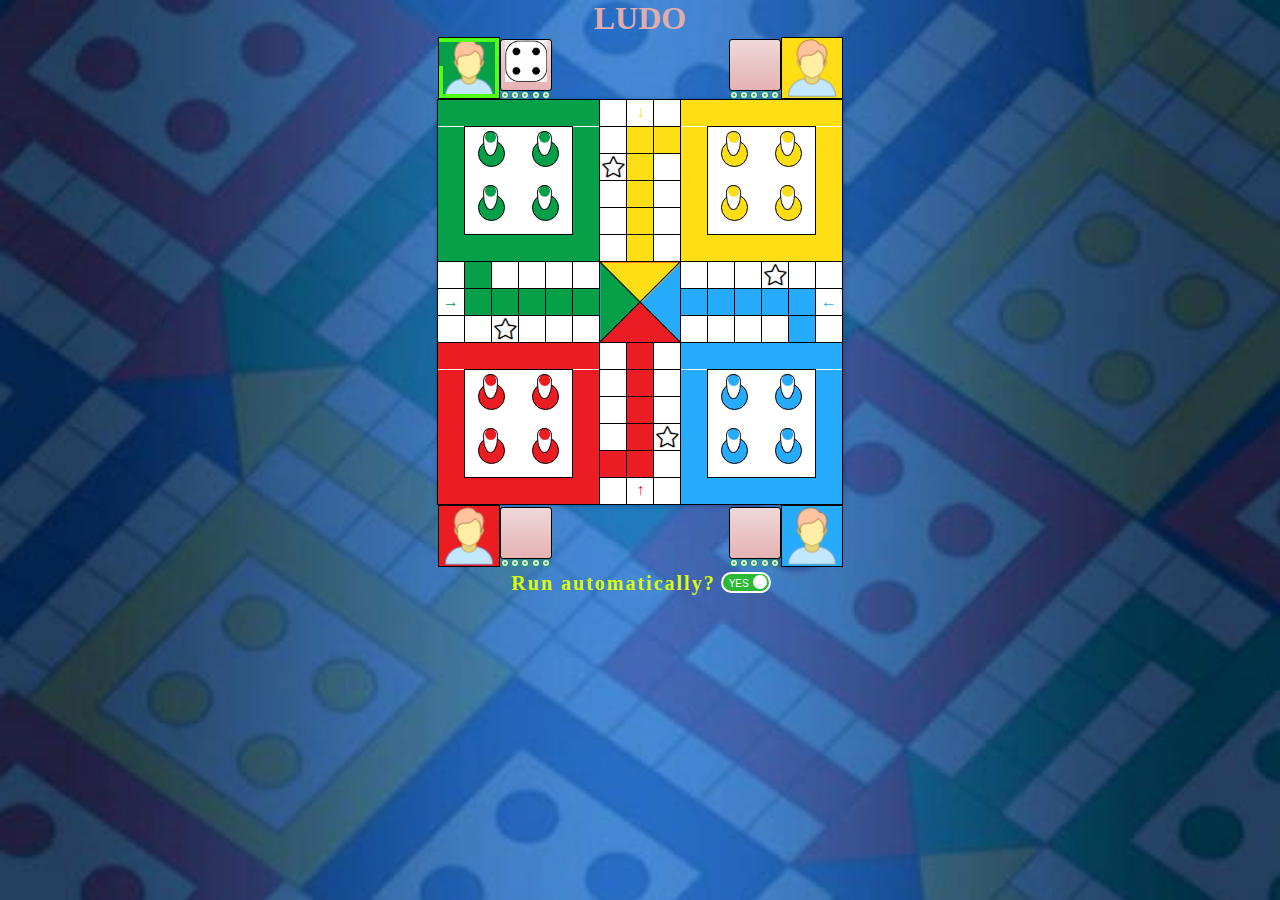
==== index.html @ 851af285 "Renamed from "ludo.html" to "index.html"." ====
﻿<!DOCTYPE html>
<html>

<head>
  <title>Ludo</title>
  <meta name="viewport" content="width=device-width, initial-scale=1.0">
  <link rel="icon" type="image/png" href="./images/favicon_icon.png" />
  <link rel="stylesheet" href="https://cdnjs.cloudflare.com/ajax/libs/font-awesome/5.13.1/css/all.min.css">
  <link rel="stylesheet" href="./css/ludo.css">
</head>

<body>
  <h1>LUDO</h1>

  <div class="users_panel">
    <span><span id="green_user" class="user"><img src="./images/user_icons/green.png" alt="" srcset="">
      </span><div style=" display: inline-block;">
        <div id="green_dice_container" class="dice_container"><img id="green_dice" class="dice"
            src="./images/dices/6.png" alt="" srcset="">
        </div>
        <div class="dots_container">
          <div id="dot_of_green_0" class="dot"></div>
          <div id="dot_of_green_1" class="dot"></div>
          <div id="dot_of_green_2" class="dot"></div>
          <div id="dot_of_green_3" class="dot"></div>
          <div id="dot_of_green_4" class="dot"></div>
        </div>
      </div>
    </span>
    <span>
      <div style=" display: inline-block;">
        <div id="yellow_dice_container" class="dice_container"><img id="yellow_dice" class="dice" src="" alt=""
            srcset=""></div>
        <div class="dots_container">
          <div id="dot_of_yellow_0" class="dot"></div>
          <div id="dot_of_yellow_1" class="dot"></div>
          <div id="dot_of_yellow_2" class="dot"></div>
          <div id="dot_of_yellow_3" class="dot"></div>
          <div id="dot_of_yellow_4" class="dot"></div>
        </div>
      </div><span id="yellow_user" class="user"><img src="./images/user_icons/yellow.png" alt="" srcset=""></span>
    </span>
  </div>
  <table>
    <tr>
      <td class="green highlight_green" colspan="6"></td>
      <td id="cell_010"></td>
      <td class="aud" style="color:#ffde15;" id="cell_011"><span class="top_and_botton_arrows">&#8595</span></td>
      <td id="cell_012"></td>
      <td class="yellow highlight_yellow" colspan="6"></td>
    </tr>

    <tr>
      <td class="green border_bottom_hidden border_top_hidden highlight_green" rowspan="4"></td>
      <td colspan="4" rowspan="4">
        <span id="winner_0"></span>
        <span id="left_user_0"></span>
        <div style="height: 50%;">
          <div class="circle green" id="green_circle_0"><img class="single_token tokens_of_0" src="./images/tokens/green.png" alt="green_circle_0" 
            srcset=""></div><div class="circle green" id="green_circle_1"><img class="single_token tokens_of_0" src="./images/tokens/green.png" alt="green_circle_1" 
            srcset=""></div>
        </div>
        <div style="height: 50%;">
          <div class="circle green" id="green_circle_2"><img class="single_token tokens_of_0" src="./images/tokens/green.png" alt="green_circle_2"
             srcset=""></div><div class="circle green" id="green_circle_3"><img class="single_token tokens_of_0" src="./images/tokens/green.png" alt="green_circle_3"
             srcset=""></div>
        </div>
      </td>
      <td class="green border_bottom_hidden border_top_hidden highlight_green" rowspan="4"></td>
      <td id="cell_009"></td>
      <td class="yellow safe" id="cell_113"></td>
      <td class="yellow safe" id="cell_100"></td>
      <td class="yellow border_bottom_hidden border_top_hidden highlight_yellow" rowspan="4"></td>
      <td colspan="4" rowspan="4">
        <span id="winner_1"></span>
        <span id="left_user_1"></span>
        <div style="height: 50%;">
          <div class="circle yellow" id="yellow_circle_0"><img class="single_token tokens_of_1" src="./images/tokens/yellow.png" alt="yellow_circle_0"
            srcset=""></div><div class="circle yellow" id="yellow_circle_1"><img class="single_token tokens_of_1" src="./images/tokens/yellow.png" alt="yellow_circle_1" 
            srcset=""></div>
        </div>
        <div style="height: 50%;">
          <div class="circle yellow" id="yellow_circle_2"><img class="single_token tokens_of_1" src="./images/tokens/yellow.png" alt="yellow_circle_2"
             srcset=""></div><div class="circle yellow" id="yellow_circle_3"><img class="single_token tokens_of_1" src="./images/tokens/yellow.png" alt="yellow_circle_3"
             srcset=""></div>
        </div>
      </td>
      <td class="yellow border_bottom_hidden border_top_hidden highlight_yellow" rowspan="4"></td>
    </tr>

    <tr>
      <td id="cell_008" class=" safe">
        <i class="far fa-star fa-align-center"></i></td>

      <td class="yellow safe" id="cell_114"></td>
      <td id="cell_101"></td>
    </tr>
    <tr>
      <td id="cell_007"></td>
      <td class="yellow safe" id="cell_115"></td>
      <td id="cell_102"></td>
    </tr>
    <tr>
      <td id="cell_006"></td>
      <td class="yellow safe" id="cell_116"></td>
      <td id="cell_103"></td>
    </tr>
    <tr>
      <td class="green highlight_green" style="position: initial;" colspan="6"></td>
      <td id="cell_005"></td>
      <td class="yellow safe" id="cell_117"></td>
      <td id="cell_104"></td>
      <td class="yellow highlight_yellow" style="position: initial;" colspan="6"></td>
    </tr>
    <tr>
      <td id="cell_312"></td>
      <td class="green safe" id="cell_000"></td>
      <td id="cell_001"></td>
      <td id="cell_002"></td>
      <td id="cell_003"></td>
      <td id="cell_004"></td>
      <td rowspan=3 colspan="3" class="destination safe"><svg class="destination_line_container">
          <line x1="0%" y1="0%" x2="100%" y2="100%" style=" stroke:black; stroke-width:1.1px" />
          <line x1="100%" y1="0%" x2="0%" y2="100%" style=" stroke:black; stroke-width:1.1px" />
        </svg>
        <span id="destination_for_green_tokens" style="position: absolute;">
        </span>
        <span id="destination_for_yellow_tokens" style="position: absolute;">
        </span>
        <span id="destination_for_blue_tokens" style="position: absolute;">
        </span>
        <span id="destination_for_red_tokens" style="position: absolute;">
        </span>
      </td>
      <td id="cell_105"></td>
      <td id="cell_106"></td>
      <td id="cell_107"></td>
      <td id="cell_108" class="safe"><i class="far fa-star"></i></td>
      <td id="cell_109"></td>
      <td id="cell_110"></td>
    </tr>
    <tr>
      <td style="color:#06a049;" class="alr" id="cell_311"><span class="left_and_right_arrow">&#8594</span></td>
      <td class="green safe" id="cell_013"></td>
      <td class="green safe" id="cell_014"></td>
      <td class="green safe" id="cell_015"></td>
      <td class="green safe" id="cell_016"></td>
      <td class="green safe" id="cell_017"></td>
      <td class="blue safe" id="cell_217"></td>
      <td class="blue safe" id="cell_216"></td>
      <td class="blue safe" id="cell_215"></td>
      <td class="blue safe" id="cell_214"></td>
      <td class="blue safe" id="cell_213"></td>
      <td style="color:  #27abfd;" class="alr" id="cell_111"><span class="left_and_right_arrow">&#8592</span></td>
    </tr>
    <tr>
      <td id="cell_310"></td>
      <td id="cell_309"></td>
      <td id="cell_308" class=" safe"><i class="far fa-star"></i></td>
      <td id="cell_307"></td>
      <td id="cell_306"></td>
      <td id="cell_305"></td>
      <td id="cell_204"></td>
      <td id="cell_203"></td>
      <td id="cell_202"></td>
      <td id="cell_201"></td>
      <td class="blue safe" id="cell_200"></td>
      <td id="cell_112"></td>
    </tr>
    <tr>
      <td class="red highlight_red" colspan="6"></td>
      <td id="cell_304"></td>
      <td class="red safe" id="cell_317"></td>
      <td id="cell_205"></td>
      <td class="blue highlight_blue" colspan="6"></td>
    </tr>
    <tr>
      <td class="red border_bottom_hidden border_top_hidden highlight_red" rowspan="4"></td>
      <td colspan="4" rowspan="4">
        <span id="winner_3"></span>
        <span id="left_user_3"></span>
        <div style="height: 50%; ">
          <div class="circle red" id="red_circle_0"><img class="single_token tokens_of_3" src="./images/tokens/red.png" alt="red_circle_0"
            srcset=""></div><div class="circle red" id="red_circle_1"><img class="single_token tokens_of_3" src="./images/tokens/red.png" alt="red_circle_1"
            srcset=""></div>
        </div>
        <div style="height: 50%;">
          <div class="circle red" id="red_circle_2"><img class="single_token tokens_of_3" src="./images/tokens/red.png" alt="red_circle_2"
            srcset=""></div><div class="circle red" id="red_circle_3"><img class="single_token tokens_of_3" src="./images/tokens/red.png" alt="red_circle_3"
            srcset=""></div>
        </div>
      </td>
      <td class="red border_bottom_hidden border_top_hidden highlight_red" rowspan="4"></td>
      <td id="cell_303"></td>
      <td class="red safe" id="cell_316"></td>
      <td id="cell_206"></td>
      <td class="blue border_bottom_hidden border_top_hidden highlight_blue" rowspan="4"></td>
      <td colspan="4" rowspan="4">
        <span id="winner_2"></span>
        <span id="left_user_2"></span>
        <div style="height: 50%; ">
          <div class="circle blue" id="blue_circle_0"><img class="single_token tokens_of_2" src="./images/tokens/blue.png" alt="blue_circle_0"
             srcset=""></div><div class="circle blue" id="blue_circle_1"><img class="single_token tokens_of_2" src="./images/tokens/blue.png" alt="blue_circle_1"
             srcset=""></div>
        </div>
        <div style="height: 50%;">
          <div class="circle blue" id="blue_circle_2"><img class="single_token tokens_of_2" src="./images/tokens/blue.png" alt="blue_circle_2"
            srcset=""></div><div class="circle blue" id="blue_circle_3"><img class="single_token tokens_of_2" src="./images/tokens/blue.png" alt="blue_circle_3"
            srcset=""></div>
        </div>
      </td>
      <td class="blue border_bottom_hidden border_top_hidden highlight_blue" rowspan="4"></td>
    </tr>
    <tr>
      <td id="cell_302"></td>
      <td class="red safe" id="cell_315"></td>
      <td id="cell_207"></td>
    </tr>
    <tr>
      <td id="cell_301"></td>
      <td class="red safe" id="cell_314"></td>
      <td id="cell_208" class="safe"><i class="far fa-star fa-fw"></i></td>
    </tr>
    <tr>
      <td class="red safe" id="cell_300"></td>
      <td class="red safe" id="cell_313"></td>
      <td id="cell_209"></td>
    </tr>
    <tr>
      <td class="red highlight_red" style="position: initial;" colspan="6"></td>
      <td id="cell_212"></td>
      <td style="color: #eb1c22;" class="aud" id="cell_211"><span class="top_and_botton_arrows">&#8593</span></td>
      <td id="cell_210"></td>
      <td class="blue highlight_blue" style="position: initial;" colspan="6"></td>
    </tr>
  </table>
  <div class="users_panel">
    <p class="manual_player"> <span class="manual_player_arrow">&#8592</span><span class="manual_player_text">You</span></p>
    <span><span id="red_user" class="user"><img src="./images/user_icons/red.png" alt="" srcset="">
      </span><div style=" display: inline-block;">
        <div id="red_dice_container" class="dice_container"><img id="red_dice" class="dice" src="" alt="" srcset="">
        </div>
        <div class="dots_container">
          <div id="dot_of_red_0" class="dot"></div>
          <div id="dot_of_red_1" class="dot"></div>
          <div id="dot_of_red_2" class="dot"></div>
          <div id="dot_of_red_3" class="dot"></div>
          <div id="dot_of_red_4" class="dot"></div>
        </div>
      </div>
    </span>
    <span>
      <div style=" display: inline-block;">
        <div id="blue_dice_container" class="dice_container"><img id="blue_dice" class="dice" src="" alt="" srcset="">
        </div>
        <div class="dots_container">
          <div id="dot_of_blue_0" class="dot"></div>
          <div id="dot_of_blue_1" class="dot"></div>
          <div id="dot_of_blue_2" class="dot"></div>
          <div id="dot_of_blue_3" class="dot"></div>
          <div id="dot_of_blue_4" class="dot"></div>
        </div>
      </div><span id="blue_user" class="user"><img src="./images/user_icons/blue.png" alt="" srcset=""></span>
    </span>
  </div>
  <p class="run_automatically_container">
    <b style="color: rgb(218, 255, 7); letter-spacing: 0.1em;">Run automatically?</b>
    <label class="run_automatically_switch">
      <input id="run_automatically_switch_input" type="checkbox" checked>
      <span class="slider round"></span>
    </label>
  </p>
  <script src="./js/ludo.js"></script>
</body>

</html>
---- css/ludo.css ----
* {
  box-sizing: border-box;
}

body {
  overflow: auto;
  height: 100vh;
  min-width: 260px;
  margin: 0;
  background-image: url("../images/background_image.png");
  background-repeat: no-repeat;
  background-size: cover;
}

h1 {
  font-size: 32px;
  margin-top: 0;
  margin-bottom: 0px;
  text-align: center;
  color: #e1acac;
  position: sticky;
  top: 0;
}

table,
td {
  border: 0.1vh solid black;
  padding: 0%;
}
table {
  box-shadow: 2px 2px 7px rgba(0, 0, 0, 0.1), 0px 0px 2px rgba(0, 0, 0, 0.1),
    0px 0px 3px rgba(0, 0, 0, 0.1);
  margin-bottom: 1rem;
  background-color: white;
  margin: auto;
  border-collapse: collapse;
}
td {
  width: 27px;
  height: 27px;
  position: relative;
}

.single_token {
  width: 15px;
  height: 25px;
  margin-left: 4px;
  margin-top: -10px;
  position: relative;
  z-index: 1;
}
.cell_containing_2_tokens {
  padding-left: 10.5px;
}
.cell_containing_3_tokens {
  padding-left: 7px;
}
.cell_containing_4_tokens {
  padding-left: 5px;
}
.multiple_tokens {
  height: 20px;
  width: 9px;
  float: left;
  margin-left: -4px;
  margin-top: auto;
  position: relative;
}
.running_token {
  width: 15px;
  height: 25px;
  top: -5px;
  left: 4px;
  z-index: 2;
  position: absolute;
}

.circle {
  height: 50%;
  width: 25%;
  margin: 12.5%;
  border: 1px solid black;
  border-radius: 50%;
  display: inline-block;
}

.fa-star {
  -webkit-text-stroke: 0.5px white;
  font-size: 22px;
  width: 100%;
  text-align: center;
  position: absolute;
  left: 0px;
  top: 2px;
}

.run_automatically_container {
  color: #e1acac;
  font-size: 20px;
  text-align: center;
  margin-top: 5px;
  margin-bottom: 0;
}

/* I have copy-pasted this code
for the on/off button from somewhere
else.
Code starting from here: */
.run_automatically_switch {
  position: relative;
  display: inline-block;
  width: 48px;
  height: 21px;
}
.run_automatically_switch input {
  opacity: 0;
  width: 0;
  height: 0;
}
.slider {
  position: absolute;
  cursor: pointer;
  top: 0;
  left: 0;
  right: -2px;
  bottom: 0;
  border: 2px solid white;
  background-color: #ca2222;
}
.slider:before {
  position: absolute;
  content: "";
  height: 14px;
  width: 14px;
  left: 4px;
  bottom: 2px;
  background-color: white;
  -webkit-transition: 0.4s;
  transition: 0.4s;
}
input:checked + .slider {
  background-color: #2ab934;
}
input:checked + .slider:before {
  -webkit-transform: translateX(26px);
  -ms-transform: translateX(26px);
  transform: translateX(26px);
}
.slider.round {
  border-radius: 34px;
}
.slider.round:before {
  border-radius: 50%;
}
.slider:after {
  content: "NO";
  color: white;
  display: block;
  position: absolute;
  transform: translate(-50%, -50%);
  top: 50%;
  left: 70%;
  font-size: 10px;
  font-family: Verdana, sans-serif;
}
input:checked + .slider:after {
  content: "YES";
  left: 16px;
}
/* Until code ending here. */

.destination {
  background: conic-gradient(
    #ffde15 0% 12.5%,
    #27abfd 12.5% 37.5%,
    #eb1c22 37.5% 62.5%,
    #06a049 62.5% 87.6%,
    #ffde15 87.6% 100%
  );
}

.border_bottom_hidden {
  border-bottom: hidden;
}
.border_top_hidden {
  border-top: hidden;
}

.red {
  background-color: #eb1c22;
}
.green {
  background-color: #06a049;
}
.yellow {
  background-color: #ffde15;
}
.blue {
  background-color: #27abfd;
}

.light_green {
  background-color: #047b38;
}
.light_yellow {
  background-color: #e6c700;
}
.light_blue {
  background-color: #039dfc;
}
.light_red {
  background-color: #d31219;
}

.timer_border_right {
  border-right: 4px solid #4fff14;
  position: absolute;
  top: 0;
  right: 0;
  height: 100%;
}
.timer_border_left {
  border-left: 4px solid #4fff14;
  position: absolute;
  bottom: 0;
  left: 0;
  height: 100%;
}
.timer_border_bottom {
  border-bottom: 4px solid #4fff14;
  position: absolute;
  bottom: 0;
  right: 0;
  width: 100%;
}
.timer_border_top {
  border-top: 4px solid #4fff14;
  position: absolute;
  top: 0;
  left: 0;
  width: 100%;
}

.users_panel {
  position: relative;
  width: 405px;
  margin: auto;
  margin-bottom: -4px;
  display: flex;
  justify-content: space-between;
}

.dot {
  width: 8px;
  height: 8px;
  border: 1px solid #06a049;
  background: radial-gradient(circle, #0f7a0d, white, white);
  border-radius: 50%;
}
.dots_container {
  line-height: 0;
  display: flex;
  justify-content: space-around;
}

.dice {
  width: 42px;
  height: 42px;
  margin: 4px auto;
}
.dice_margin {
  margin: auto;
}
.dice_container {
  background-image: linear-gradient(#efd8d9, #e6b2b3);
  width: 52px;
  height: 52px;
  border: 1px solid black;
  border-radius: 6%;
}

.manual_player {
  position: absolute;
  left: 120px;
  color:rgb(218, 255, 7);
  font-weight: bold;
  display: none;
}
.manual_player_arrow {
  font-size: 20px;
}
.manual_player_text {
  position: absolute;
  top: 3px;
}

.disable_pointer_event {
  pointer-events: none;
}

img {
  display: block;
}

.running_green_token_animation {
  width: 27px;
  height: 27px;
  position: absolute;
  z-index: 1;
  top: 6px;
  left: -2px;
  animation: running_green_token_animation_percentage_wise 600ms;
}
.running_yellow_token_animation {
  width: 27px;
  height: 27px;
  position: absolute;
  z-index: 1;
  top: 6px;
  left: -2px;
  animation: running_yellow_token_animation_percentage_wise 600ms;
}
.running_blue_token_animation {
  width: 27px;
  height: 27px;
  position: absolute;
  z-index: 1;
  top: 6px;
  left: -2px;
  animation: running_blue_token_animation_percentage_wise 600ms;
}
.running_red_token_animation {
  width: 27px;
  height: 27px;
  position: absolute;
  z-index: 1;
  top: 6px;
  left: -2px;
  animation: running_red_token_animation_percentage_wise 600ms;
}

@keyframes running_green_token_animation_percentage_wise {
  0% {
    clip-path: circle(25%);
    background: #06a049;
  }
  50% {
    clip-path: circle(15%);
    background: #06a049;
  }
  75% {
    clip-path: circle(15%);
    background: #06a049;
  }
  100% {
    clip-path: circle(5%);
    background: #06a049;
  }
}

@keyframes running_yellow_token_animation_percentage_wise {
  0% {
    clip-path: circle(25%);
    background: #ffde15;
  }
  50% {
    clip-path: circle(15%);
    background: #ffde15;
  }
  75% {
    clip-path: circle(15%);
    background: #ffde15;
  }
  100% {
    clip-path: circle(5%);
    background: #ffde15;
  }
}
@keyframes running_blue_token_animation_percentage_wise {
  0% {
    clip-path: circle(25%);
    background: #27abfd;
  }
  50% {
    clip-path: circle(15%);
    background: #27abfd;
  }
  75% {
    clip-path: circle(15%);
    background: #27abfd;
  }
  100% {
    clip-path: circle(5%);
    background: #27abfd;
  }
}
@keyframes running_red_token_animation_percentage_wise {
  0% {
    clip-path: circle(25%);
    background: #eb1c22;
  }
  50% {
    clip-path: circle(15%);
    background: #eb1c22;
  }
  75% {
    clip-path: circle(15%);
    background: #eb1c22;
  }
  100% {
    clip-path: circle(5%);
    background: #eb1c22;
  }
}

.home_token_animation {
  animation: home_token_animation_percentage_wise 1000ms infinite;
}
@keyframes home_token_animation_percentage_wise {
  0% {
    border: 2px solid rgb(236, 32, 32);
  }
  10% {
    border: 2px solid rgb(118, 64, 206);
  }
  20% {
    border: 2px solid rgb(39, 158, 255);
  }
  30% {
    border: 2px solid rgb(250, 35, 124);
  }
  40% {
    border: 2px solid rgb(98, 196, 163);
  }
  50% {
    border: 2px solid rgb(68, 250, 78);
  }
  60% {
    border: 2px solid rgb(68, 37, 243);
  }
  70% {
    border: 2px solid rgb(85, 0, 134);
  }
  80% {
    border: 2px solid rgb(125, 255, 18);
  }
  90% {
    border: 2px solid rgb(0, 255, 157);
  }
  100% {
    border: 2px solid rgb(255, 146, 74);
  }
}
.outside_token_animation {
  animation: outside_token_animation_percentage_wise 1000ms infinite;
}
@keyframes outside_token_animation_percentage_wise {
  0% {
    outline-offset: -2px;
    outline: 2px solid rgb(236, 32, 32);
  }
  10% {
    outline-offset: -2px;
    outline: 2px solid rgb(118, 64, 206);
  }
  20% {
    outline-offset: -2px;
    outline: 2px solid rgb(39, 158, 255);
  }
  30% {
    outline-offset: -2px;
    outline: 2px solid rgb(250, 35, 124);
  }
  40% {
    outline-offset: -2px;
    outline: 2px solid rgb(98, 196, 163);
  }
  50% {
    outline-offset: -2px;
    outline: 2px solid rgb(68, 250, 78);
  }
  60% {
    outline-offset: -2px;
    outline: 2px solid rgb(68, 37, 243);
  }
  70% {
    outline-offset: -2px;
    outline: 2px solid rgb(85, 0, 134);
  }
  80% {
    outline-offset: -2px;
    outline: 2px solid rgb(125, 255, 18);
  }
  90% {
    outline-offset: -2px;
    outline: 2px solid rgb(0, 255, 157);
  }
  100% {
    outline-offset: -2px;
    outline: 2px solid rgb(255, 146, 74);
  }
}
.dice_border_animation {
  animation: dice_border_animation_percentage_wise 1000ms infinite;
}
@keyframes dice_border_animation_percentage_wise {
  0% {
    border: 5px solid rgb(236, 32, 32);
  }
  10% {
    border: 5px solid rgb(118, 64, 206);
  }
  20% {
    border: 5px solid rgb(39, 158, 255);
  }
  30% {
    border: 5px solid rgb(250, 35, 124);
  }
  40% {
    border: 5px solid rgb(98, 196, 163);
  }
  50% {
    border: 5px solid rgb(68, 250, 78);
  }
  60% {
    border: 5px solid rgb(68, 37, 243);
  }
  70% {
    border: 5px solid rgb(85, 0, 134);
  }
  80% {
    border: 5px solid rgb(125, 255, 18);
  }
  90% {
    border: 5px solid rgb(0, 255, 157);
  }
  100% {
    border: 5px solid rgb(255, 146, 74);
  }
}

.destination_line_container {
  display: block;
  margin: 0;
  padding: 0;
  position: absolute;
  left: 0%;
  top: 0%;
  height: 100%;
  width: 100%;
}

#destination_for_green_tokens {
  left: 6px;
  top: 30px;
}
#destination_for_yellow_tokens {
  left: 31px;
  top: 3px;
}
#destination_for_blue_tokens {
  left: 54px;
  top: 30px;
}
#destination_for_red_tokens {
  left: 31px;
  top: 54px;
}

.single_green_token_inside_destination {
  left: -2px;
  top: -8px;
  width: 15px;
  height: 25px;
  position: relative;
}
.single_yellow_token_inside_destination {
  left: 0px;
  top: 1px;
  width: 15px;
  height: 25px;
  position: relative;
}
.single_blue_token_inside_destination {
  left: 3px;
  top: -8px;
  width: 15px;
  height: 25px;
  position: relative;
}
.single_red_token_inside_destination {
  left: 0px;
  top: -6px;
  width: 15px;
  height: 25px;
  position: relative;
}

.destination_containing_2_tokens {
  height: 23px;
  width: 14px;
  float: left;
  margin-left: -4px;
  margin-top: auto;
  position: relative;
}
.destination_containing_3_tokens {
  height: 20px;
  width: 11px;
  float: left;
  margin-left: -4px;
  margin-top: auto;
  position: relative;
}
.destination_containing_4_tokens {
  height: 20px;
  width: 10px;
  float: left;
  margin-left: -4px;
  margin-top: auto;
  position: relative;
}

.user {
  position: relative;
  height: 62px;
  width: 62px;
  border: 1px solid black;
  display: inline-block;
}
.user img {
  height: 60px;
  width: 60px;
}

.top_and_botton_arrows {
  position: absolute;
  left: 37%;
  top: 13%;
}
.left_and_right_arrow {
  position: absolute;
  top: 16%;
  left: 18%;
}

.winner,
.left_user {
  width: 107px;
  height: 107px;
  position: absolute;
}

@media (max-width: 496px) {
  h1 {
    margin-bottom: 0px;
  }

  td {
    width: 25px;
    height: 25px;
  }
  .cell_containing_4_tokens {
    padding-left: 7px;
  }
  .multiple_tokens {
    margin-left: -5px;
  }

  .running_green_token_animation,
  .running_yellow_token_animation,
  .running_blue_token_animation,
  .running_red_token_animation {
    width: 25px;
    height: 25px;
    top: 3px;
  }

  #destination_for_red_tokens {
    top: 50px;
  }

  .single_green_token_inside_destination,
  .single_blue_token_inside_destination {
    left: -3px;
    top: -11px;
  }
  .single_yellow_token_inside_destination,
  .single_red_token_inside_destination {
    left: -2px;
  }

  .destination_containing_3_tokens {
    width: 10px;
  }
  .destination_containing_4_tokens {
    width: 8.5px;
  }

  .fa-star {
    font-size: 19px;
    -webkit-text-stroke: 0.2px white;
  }

  .left_and_right_arrow {
    top: 12%;
  }

  .users_panel {
    width: 375px;
  }

  .winner,
  .left_user {
    width: 99px;
    height: 99px;
  }
}
@media (max-width: 405px) {
  body {
    height: 94vh;
  }

  h1 {
    margin-bottom: 0px;
    margin-top: 37px;
  }

  td {
    width: 22px;
    height: 22px;
  }

  .single_token {
    width: 12px;
    height: 21px;
    margin-left: 4px;
    margin-top: -8px;
  }
  .cell_containing_2_tokens {
    padding-left: 8.5px;
  }
  .cell_containing_3_tokens {
    padding-left: 6px;
  }
  .cell_containing_4_tokens {
    padding-left: 5px;
  }
  .multiple_tokens {
    height: 18px;
    width: 9px;
  }
  .running_token {
    width: 12px;
    height: 21px;
  }

  #destination_for_green_tokens {
    top: 24px;
  }
  #destination_for_yellow_tokens {
    left: 27px;
  }
  #destination_for_blue_tokens {
    left: 47px;
    top: 24px;
  }
  #destination_for_red_tokens {
    left: 27px;
    top: 44px;
  }

  .single_green_token_inside_destination,
  .single_blue_token_inside_destination {
    height: 21px;
    width: 12px;
    top: -2px;
    left: -2px;
  }
  .single_yellow_token_inside_destination,
  .single_red_token_inside_destination {
    height: 19px;
    width: 11px;
    top: 1px;
  }

  .destination_containing_2_tokens {
    width: 11px;
    height: 20px;
  }
  .destination_containing_3_tokens {
    width: 9.5px;
  }
  .destination_containing_4_tokens {
    width: 8px;
  }

  .fa-star {
    font-size: 17px;
  }

  .top_and_botton_arrows,
  .left_and_right_arrow {
    font-size: 10px;
  }
  .left_and_right_arrow {
    top: 23.5%;
  }

  .users_panel {
    width: 330px;
  }

  .dice {
    width: 44px;
    height: 44px;
  }
  .dice_container {
    width: 54px;
    height: 54px;
  }

  .manual_player {
    left: 125px;
  }

  .user {
    height: 65px;
    width: 65px;
  }
  .user img {
    height: 63px;
    width: 63px;
  }

  .winner,
  .left_user {
    width: 86px;
    height: 86px;
  }
}

@media (max-width: 344px) {
  body {
    height: 91vh;
  }

  h1 {
    margin-top: 55px;
  }

  td {
    width: 19px;
    height: 19px;
    line-height: 0px;
  }

  .single_token {
    width: 10px;
    height: 19px;
    margin-left: 3px;
    margin-top: -8px;
  }
  .multiple_tokens {
    height: 16px;
    width: 8px;
  }
  .running_token {
    width: 10px;
    height: 19px;
  }

  .manual_player{
      top: 3px;
  }
  .manual_player_text{
    top: 6px;
    font-size: 11px;
  }

  .running_green_token_animation,
  .running_yellow_token_animation,
  .running_blue_token_animation,
  .running_red_token_animation {
    width: 19px;
    height: 19px;
    left: -1px;
  }

  #destination_for_green_tokens {
    top: 20px;
  }
  #destination_for_yellow_tokens {
    left: 25px;
    top: 2px;
  }
  #destination_for_blue_tokens {
    left: 40px;
    top: 20px;
  }
  #destination_for_red_tokens {
    left: 25px;
    top: 38px;
  }

  .single_yellow_token_inside_destination {
    height: 19px;
    width: 10px;
    top: 0px;
  }
  .single_green_token_inside_destination,
  .single_blue_token_inside_destination {
    height: 19px;
    width: 10px;
    top: -6px;
  }
  .single_red_token_inside_destination {
    height: 19px;
    width: 10px;
    top: -4px;
  }

  .destination_containing_2_tokens {
    width: 8px;
    height: 17px;
  }
  .destination_containing_3_tokens {
    width: 8px;
    height: 17px;
  }
  .destination_containing_4_tokens {
    width: 7px;
    height: 17px;
  }

  .fa-star {
    font-size: 14px;
    -webkit-text-stroke: 0.1px white;
  }

  .users_panel {
    width: 285px;
  }

  .left_and_right_arrow {
    top: 53.5%;
  }
  .top_and_botton_arrows {
    top: 47%;
  }

  .winner,
  .left_user {
    width: 66px;
    height: 66px;
  }
}

@media (max-width: 300px) {
  h1 {
    font-size: 30px;
  }

  td {
    width: 17px;
    height: 17px;
    line-height: 0px;
  }

  .single_token {
    height: 17px;
    margin-left: 2px;
    margin-top: -6px;
  }
  .multiple_tokens {
    height: 14px;
    width: 7.5px;
  }
  .running_token {
    height: 17px;
  }

  .manual_player{
    left: 104px;
    top: 0px;
  }

  #destination_for_green_tokens {
    top: 17px;
  }
  #destination_for_yellow_tokens {
    left: 23px;
    top: 2px;
  }
  #destination_for_blue_tokens {
    left: 38px;
    top: 17px;
  }
  #destination_for_red_tokens {
    left: 23px;
    top: 33px;
  }

  .single_yellow_token_inside_destination,
  .single_red_token_inside_destination {
    height: 17px;
    width: 10px;
    top: -1px;
    left: -3px;
  }
  .single_green_token_inside_destination,
  .single_blue_token_inside_destination {
    height: 17px;
    width: 10px;
    top: -3px;
  }

  .destination_containing_3_tokens {
    width: 7.5px;
    height: 14px;
  }
  .destination_containing_4_tokens {
    width: 6.5px;
    height: 15px;
  }

  .fa-star {
    font-size: 9px;
    -webkit-text-stroke: 0px white;
  }

  .users_panel {
    width: 255px;
  }

  .dot {
    width: 6px;
    height: 6px;
  }

  .dice {
    width: 36px;
    height: 36px;
  }
  .dice_container {
    width: 45px;
    height: 45px;
  }

  .user {
    width: 54px;
    height: 54px;
  }
  .user img {
    width: 52px;
    height: 52px;
  }
}
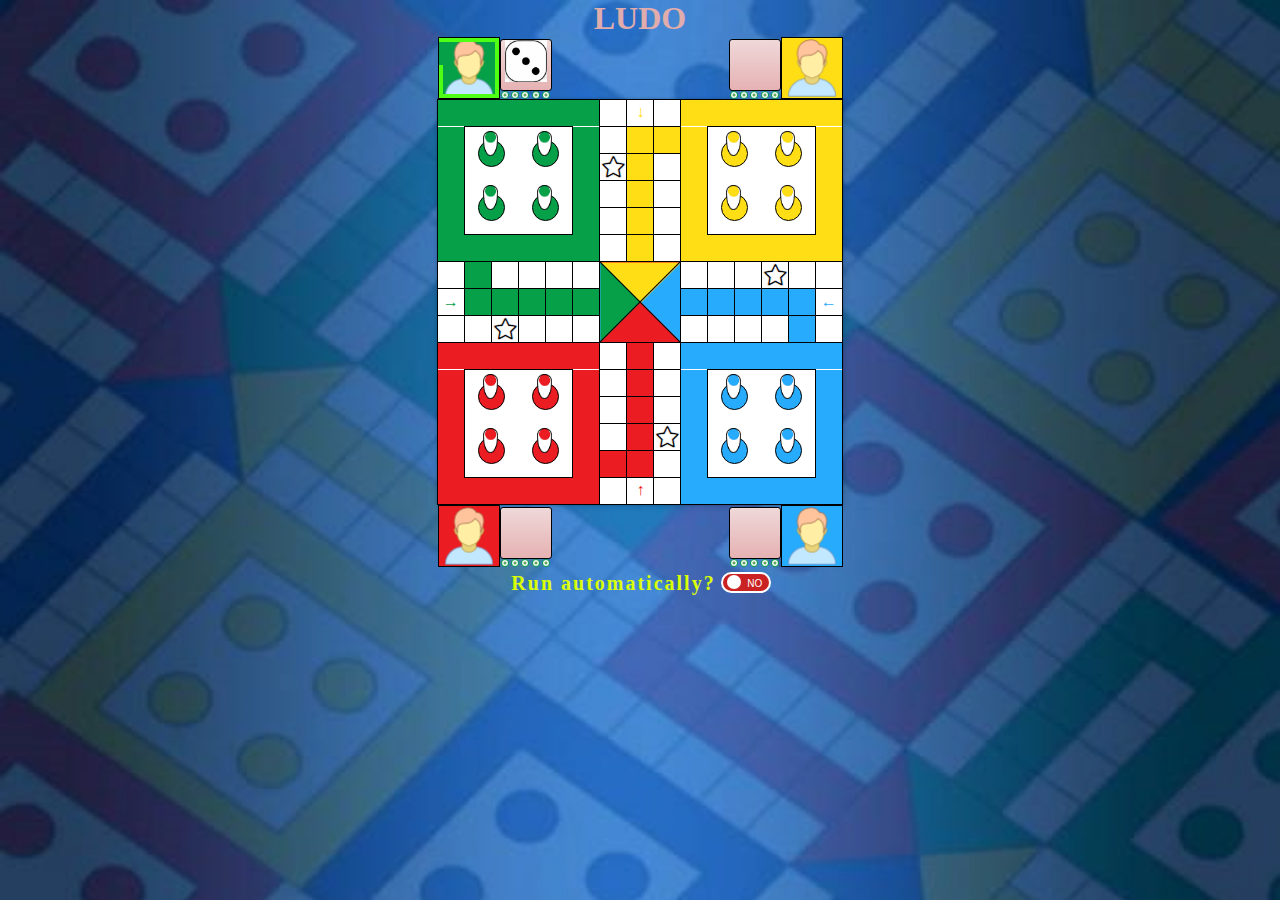
==== commit 3c3d8c54: "By default enable the option of playing manually." ====
--- a/index.html
+++ b/index.html
@@ -266,7 +266,7 @@
   <p class="run_automatically_container">
     <b style="color: rgb(218, 255, 7); letter-spacing: 0.1em;">Run automatically?</b>
     <label class="run_automatically_switch">
-      <input id="run_automatically_switch_input" type="checkbox" checked>
+      <input id="run_automatically_switch_input" type="checkbox">
       <span class="slider round"></span>
     </label>
   </p>
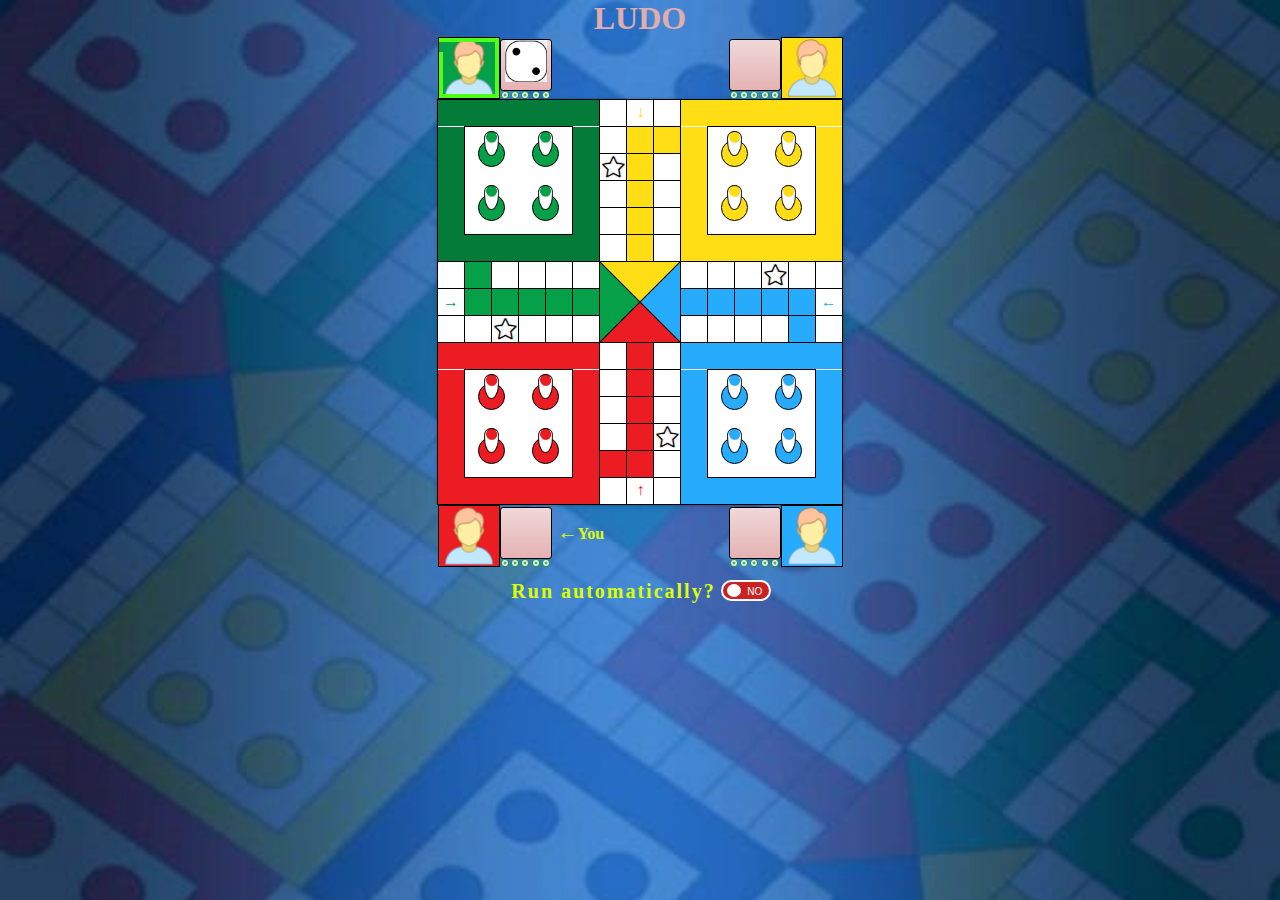
==== commit 55e924c9: "Fix for Mozila Firefox." ====
--- a/index.html
+++ b/index.html
@@ -5,8 +5,8 @@
   <title>Ludo</title>
   <meta name="viewport" content="width=device-width, initial-scale=1.0">
   <link rel="icon" type="image/png" href="./images/favicon_icon.png" />
-  <link rel="stylesheet" href="https://cdnjs.cloudflare.com/ajax/libs/font-awesome/5.13.1/css/all.min.css">
-  <link rel="stylesheet" href="./css/ludo.css">
+  <link type="text/css" href="https://cdnjs.cloudflare.com/ajax/libs/font-awesome/5.13.1/css/all.min.css" rel="stylesheet">
+  <link type="text/css" href="./css/ludo.css" rel="stylesheet">
 </head>
 
 <body>
@@ -43,11 +43,11 @@
   </div>
   <table>
     <tr>
-      <td class="green highlight_green" colspan="6"></td>
+      <td class="green highlight_green mozila_fix_for_home_border" colspan="6"></td>
       <td id="cell_010"></td>
       <td class="aud" style="color:#ffde15;" id="cell_011"><span class="top_and_botton_arrows">&#8595</span></td>
       <td id="cell_012"></td>
-      <td class="yellow highlight_yellow" colspan="6"></td>
+      <td class="yellow highlight_yellow mozila_fix_for_home_border" colspan="6"></td>
     </tr>
 
     <tr>
@@ -55,12 +55,12 @@
       <td colspan="4" rowspan="4">
         <span id="winner_0"></span>
         <span id="left_user_0"></span>
-        <div style="height: 50%;">
+        <div class="height_of_div_containing_circle">
           <div class="circle green" id="green_circle_0"><img class="single_token tokens_of_0" src="./images/tokens/green.png" alt="green_circle_0" 
             srcset=""></div><div class="circle green" id="green_circle_1"><img class="single_token tokens_of_0" src="./images/tokens/green.png" alt="green_circle_1" 
             srcset=""></div>
         </div>
-        <div style="height: 50%;">
+        <div class="height_of_div_containing_circle">
           <div class="circle green" id="green_circle_2"><img class="single_token tokens_of_0" src="./images/tokens/green.png" alt="green_circle_2"
              srcset=""></div><div class="circle green" id="green_circle_3"><img class="single_token tokens_of_0" src="./images/tokens/green.png" alt="green_circle_3"
              srcset=""></div>
@@ -74,12 +74,12 @@
       <td colspan="4" rowspan="4">
         <span id="winner_1"></span>
         <span id="left_user_1"></span>
-        <div style="height: 50%;">
+        <div class="height_of_div_containing_circle">
           <div class="circle yellow" id="yellow_circle_0"><img class="single_token tokens_of_1" src="./images/tokens/yellow.png" alt="yellow_circle_0"
             srcset=""></div><div class="circle yellow" id="yellow_circle_1"><img class="single_token tokens_of_1" src="./images/tokens/yellow.png" alt="yellow_circle_1" 
             srcset=""></div>
         </div>
-        <div style="height: 50%;">
+        <div class="height_of_div_containing_circle">
           <div class="circle yellow" id="yellow_circle_2"><img class="single_token tokens_of_1" src="./images/tokens/yellow.png" alt="yellow_circle_2"
              srcset=""></div><div class="circle yellow" id="yellow_circle_3"><img class="single_token tokens_of_1" src="./images/tokens/yellow.png" alt="yellow_circle_3"
              srcset=""></div>
@@ -119,7 +119,9 @@
       <td id="cell_002"></td>
       <td id="cell_003"></td>
       <td id="cell_004"></td>
-      <td rowspan=3 colspan="3" class="destination safe"><svg class="destination_line_container">
+      <td rowspan=3 colspan="3" class="safe">
+        <div class="destination"></div>
+        <svg class="destination_line_container">
           <line x1="0%" y1="0%" x2="100%" y2="100%" style=" stroke:black; stroke-width:1.1px" />
           <line x1="100%" y1="0%" x2="0%" y2="100%" style=" stroke:black; stroke-width:1.1px" />
         </svg>
@@ -151,7 +153,7 @@
       <td class="blue safe" id="cell_215"></td>
       <td class="blue safe" id="cell_214"></td>
       <td class="blue safe" id="cell_213"></td>
-      <td style="color:  #27abfd;" class="alr" id="cell_111"><span class="left_and_right_arrow">&#8592</span></td>
+      <td style="color: #27abfd;" class="alr" id="cell_111"><span class="left_and_right_arrow">&#8592</span></td>
     </tr>
     <tr>
       <td id="cell_310"></td>
@@ -168,23 +170,23 @@
       <td id="cell_112"></td>
     </tr>
     <tr>
-      <td class="red highlight_red" colspan="6"></td>
+      <td class="red highlight_red mozila_fix_for_home_border" colspan="6"></td>
       <td id="cell_304"></td>
       <td class="red safe" id="cell_317"></td>
       <td id="cell_205"></td>
-      <td class="blue highlight_blue" colspan="6"></td>
+      <td class="blue highlight_blue mozila_fix_for_home_border" colspan="6"></td>
     </tr>
     <tr>
       <td class="red border_bottom_hidden border_top_hidden highlight_red" rowspan="4"></td>
       <td colspan="4" rowspan="4">
         <span id="winner_3"></span>
         <span id="left_user_3"></span>
-        <div style="height: 50%; ">
+        <div class="height_of_div_containing_circle">
           <div class="circle red" id="red_circle_0"><img class="single_token tokens_of_3" src="./images/tokens/red.png" alt="red_circle_0"
             srcset=""></div><div class="circle red" id="red_circle_1"><img class="single_token tokens_of_3" src="./images/tokens/red.png" alt="red_circle_1"
             srcset=""></div>
         </div>
-        <div style="height: 50%;">
+        <div class="height_of_div_containing_circle">
           <div class="circle red" id="red_circle_2"><img class="single_token tokens_of_3" src="./images/tokens/red.png" alt="red_circle_2"
             srcset=""></div><div class="circle red" id="red_circle_3"><img class="single_token tokens_of_3" src="./images/tokens/red.png" alt="red_circle_3"
             srcset=""></div>
@@ -198,12 +200,12 @@
       <td colspan="4" rowspan="4">
         <span id="winner_2"></span>
         <span id="left_user_2"></span>
-        <div style="height: 50%; ">
+        <div class="height_of_div_containing_circle">
           <div class="circle blue" id="blue_circle_0"><img class="single_token tokens_of_2" src="./images/tokens/blue.png" alt="blue_circle_0"
              srcset=""></div><div class="circle blue" id="blue_circle_1"><img class="single_token tokens_of_2" src="./images/tokens/blue.png" alt="blue_circle_1"
              srcset=""></div>
         </div>
-        <div style="height: 50%;">
+        <div class="height_of_div_containing_circle">
           <div class="circle blue" id="blue_circle_2"><img class="single_token tokens_of_2" src="./images/tokens/blue.png" alt="blue_circle_2"
             srcset=""></div><div class="circle blue" id="blue_circle_3"><img class="single_token tokens_of_2" src="./images/tokens/blue.png" alt="blue_circle_3"
             srcset=""></div>
--- a/css/ludo.css
+++ b/css/ludo.css
@@ -39,12 +39,28 @@
   width: 27px;
   height: 27px;
   position: relative;
+  background-clip: padding-box;
+}
+@-moz-document url-prefix() {
+  .mozila_fix_for_home_border {
+    background-clip: border-box;
+    position: initial;
+  }
+}
+
+.height_of_div_containing_circle {
+  height: 50%;
+}
+@-moz-document url-prefix() {
+  .height_of_div_containing_circle {
+    height: 200%;
+  }
 }
 
 .single_token {
   width: 15px;
   height: 25px;
-  margin-left: 4px;
+  margin: auto;
   margin-top: -10px;
   position: relative;
   z-index: 1;
@@ -98,7 +114,7 @@
   color: #e1acac;
   font-size: 20px;
   text-align: center;
-  margin-top: 5px;
+  margin-top: 13px;
   margin-bottom: 0;
 }
 
@@ -130,7 +146,7 @@
 .slider:before {
   position: absolute;
   content: "";
-  height: 14px;
+  height: 13px;
   width: 14px;
   left: 4px;
   bottom: 2px;
@@ -170,13 +186,13 @@
 /* Until code ending here. */
 
 .destination {
-  background: conic-gradient(
-    #ffde15 0% 12.5%,
-    #27abfd 12.5% 37.5%,
-    #eb1c22 37.5% 62.5%,
-    #06a049 62.5% 87.6%,
-    #ffde15 87.6% 100%
-  );
+  width: 0px;
+  height: 0px;
+  border: 40px solid;
+  border-top-color: #ffde15;
+  border-left-color: #06a049;
+  border-right-color: #27abfd;
+  border-bottom-color: #eb1c22;
 }
 
 .border_bottom_hidden {
@@ -284,14 +300,13 @@
   left: 120px;
   color:rgb(218, 255, 7);
   font-weight: bold;
-  display: none;
 }
 .manual_player_arrow {
   font-size: 20px;
 }
 .manual_player_text {
   position: absolute;
-  top: 3px;
+  top: 4px;
 }
 
 .disable_pointer_event {
@@ -646,6 +661,7 @@
 
 .winner,
 .left_user {
+  z-index: 2;
   width: 107px;
   height: 107px;
   position: absolute;
@@ -665,6 +681,10 @@
   }
   .multiple_tokens {
     margin-left: -5px;
+  }
+
+  .destination {
+    border-width: 37px;
   }
 
   .running_green_token_animation,
@@ -731,10 +751,18 @@
     height: 22px;
   }
 
+  .destination {
+    border-width: 32.5px;
+  }
+  @-moz-document url-prefix() {
+    .destination {
+      border-width: 33px;
+    }
+  }
+
   .single_token {
     width: 12px;
     height: 21px;
-    margin-left: 4px;
     margin-top: -8px;
   }
   .cell_containing_2_tokens {
@@ -855,10 +883,13 @@
     line-height: 0px;
   }
 
+  .destination {
+    border-width: 28px;
+  }
+
   .single_token {
     width: 10px;
     height: 19px;
-    margin-left: 3px;
     margin-top: -8px;
   }
   .multiple_tokens {
@@ -967,9 +998,12 @@
     line-height: 0px;
   }
 
+  .destination {
+    border-width: 25px;
+  }
+  
   .single_token {
     height: 17px;
-    margin-left: 2px;
     margin-top: -6px;
   }
   .multiple_tokens {
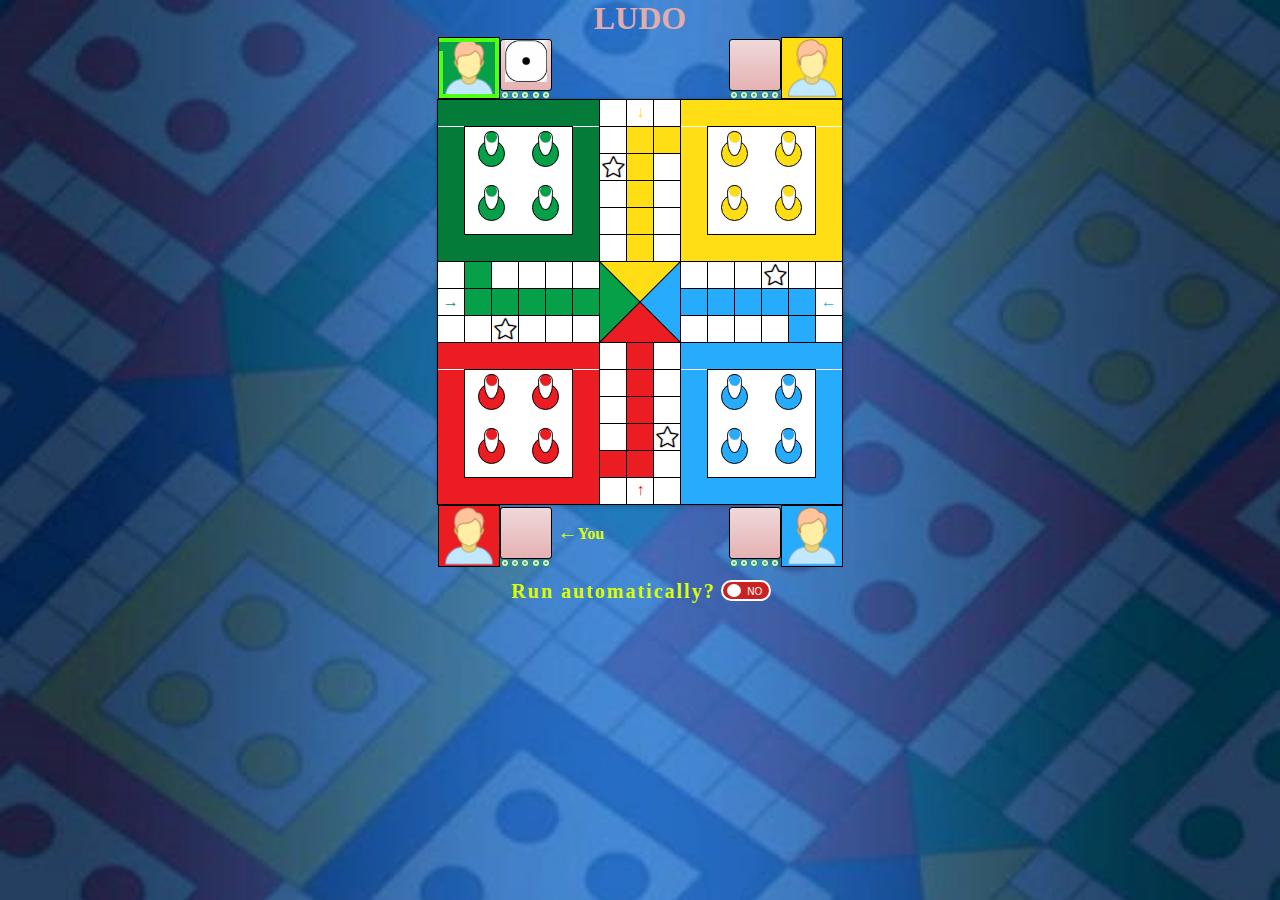
==== commit ff481c6d: "Make website sharable on LinkedIn." ====
--- a/index.html
+++ b/index.html
@@ -4,6 +4,13 @@
 <head>
   <title>Ludo</title>
   <meta name="viewport" content="width=device-width, initial-scale=1.0">
+
+  <!-- https://www.linkedin.com/help/linkedin/answer/46687/making-your-website-shareable-on-linkedin?lang=en -->
+  <meta property="og:title" content="Ludo"/>
+  <meta property="og:image" content="https://daminisherathiya.github.io/ludo/images/favicon_icon.png"/>
+  <meta property="og:description" content="Do you like to play Ludo? If yes, then I have already developed it for you!!"/>
+  <meta property="og:url" content="https://daminisherathiya.github.io/ludo/"/>
+  
   <link rel="icon" type="image/png" href="./images/favicon_icon.png" />
   <link type="text/css" href="https://cdnjs.cloudflare.com/ajax/libs/font-awesome/5.13.1/css/all.min.css" rel="stylesheet">
   <link type="text/css" href="./css/ludo.css" rel="stylesheet">
--- a/css/ludo.css
+++ b/css/ludo.css
@@ -298,7 +298,7 @@
 .manual_player {
   position: absolute;
   left: 120px;
-  color:rgb(218, 255, 7);
+  color: rgb(218, 255, 7);
   font-weight: bold;
 }
 .manual_player_arrow {
@@ -901,10 +901,10 @@
     height: 19px;
   }
 
-  .manual_player{
-      top: 3px;
-  }
-  .manual_player_text{
+  .manual_player {
+    top: 3px;
+  }
+  .manual_player_text {
     top: 6px;
     font-size: 11px;
   }
@@ -1001,7 +1001,7 @@
   .destination {
     border-width: 25px;
   }
-  
+
   .single_token {
     height: 17px;
     margin-top: -6px;
@@ -1014,7 +1014,7 @@
     height: 17px;
   }
 
-  .manual_player{
+  .manual_player {
     left: 104px;
     top: 0px;
   }
